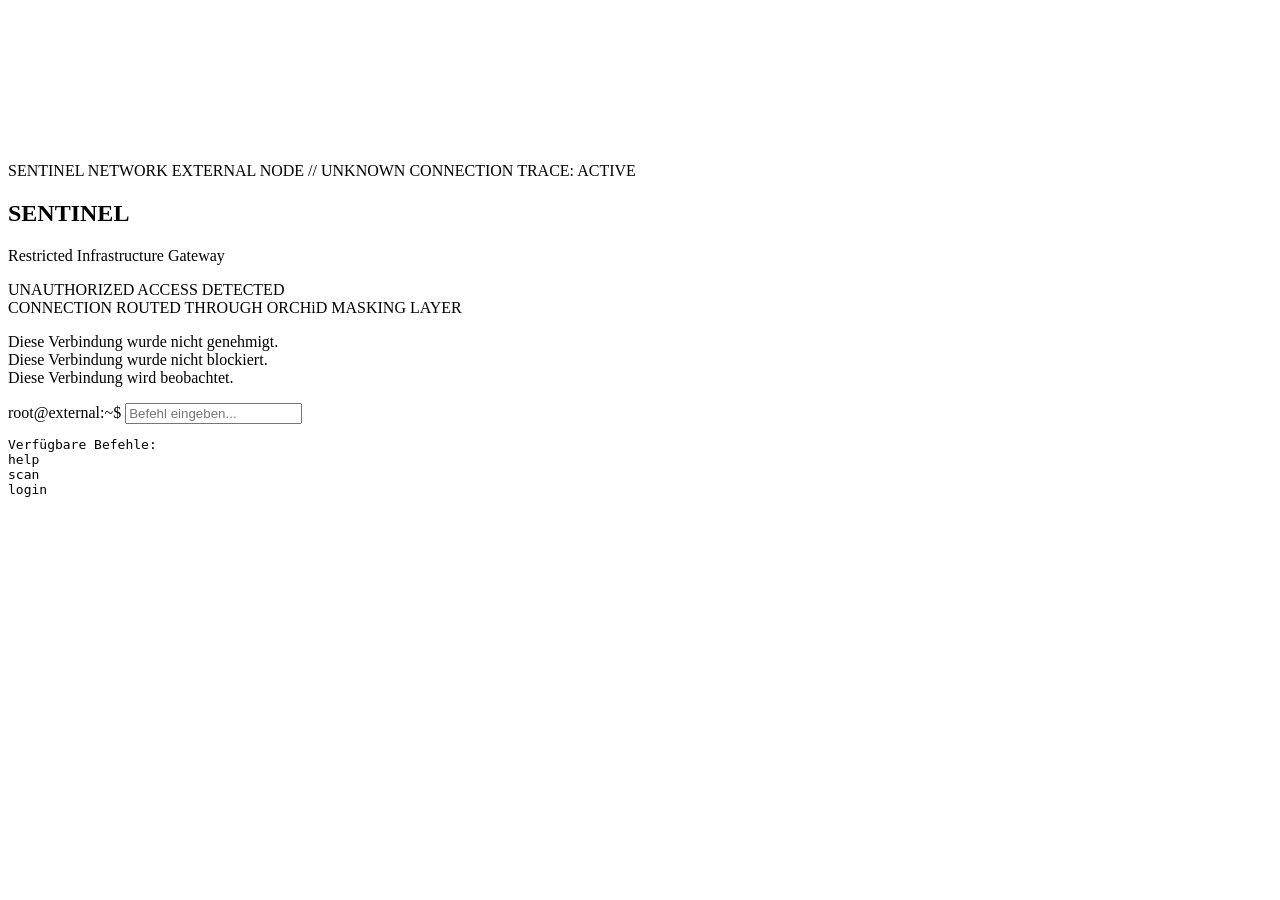
==== index.html @ e26f0d6e "Add initial HTML structure for SENTINEL page" ====
<!DOCTYPE html>
<html lang="de">
<head>
  <meta charset="UTF-8">
  <title>SENTINEL // EXTERNAL GATE</title>
  <link rel="stylesheet" href="style.css">
</head>
<body>
  <canvas id="matrix"></canvas>

  <main class="terminal-shell">
    <section class="topbar">
      <span>SENTINEL NETWORK</span>
      <span>EXTERNAL NODE // UNKNOWN CONNECTION</span>
      <span class="danger">TRACE: ACTIVE</span>
    </section>

    <section class="panel">
      <h1>SENTINEL</h1>
      <p class="sub">Restricted Infrastructure Gateway</p>

      <div class="warning">
        UNAUTHORIZED ACCESS DETECTED<br>
        CONNECTION ROUTED THROUGH ORCHiD MASKING LAYER
      </div>

      <p>
        Diese Verbindung wurde nicht genehmigt.<br>
        Diese Verbindung wurde nicht blockiert.<br>
        Diese Verbindung wird beobachtet.
      </p>

      <div class="input-line">
        <span>root@external:~$</span>
        <input id="terminalInput" autocomplete="off" placeholder="Befehl eingeben...">
      </div>

      <pre id="terminalOutput">
Verfügbare Befehle:
help
scan
login
      </pre>
    </section>
  </main>

  <script src="script.js"></script>
</body>
</html>
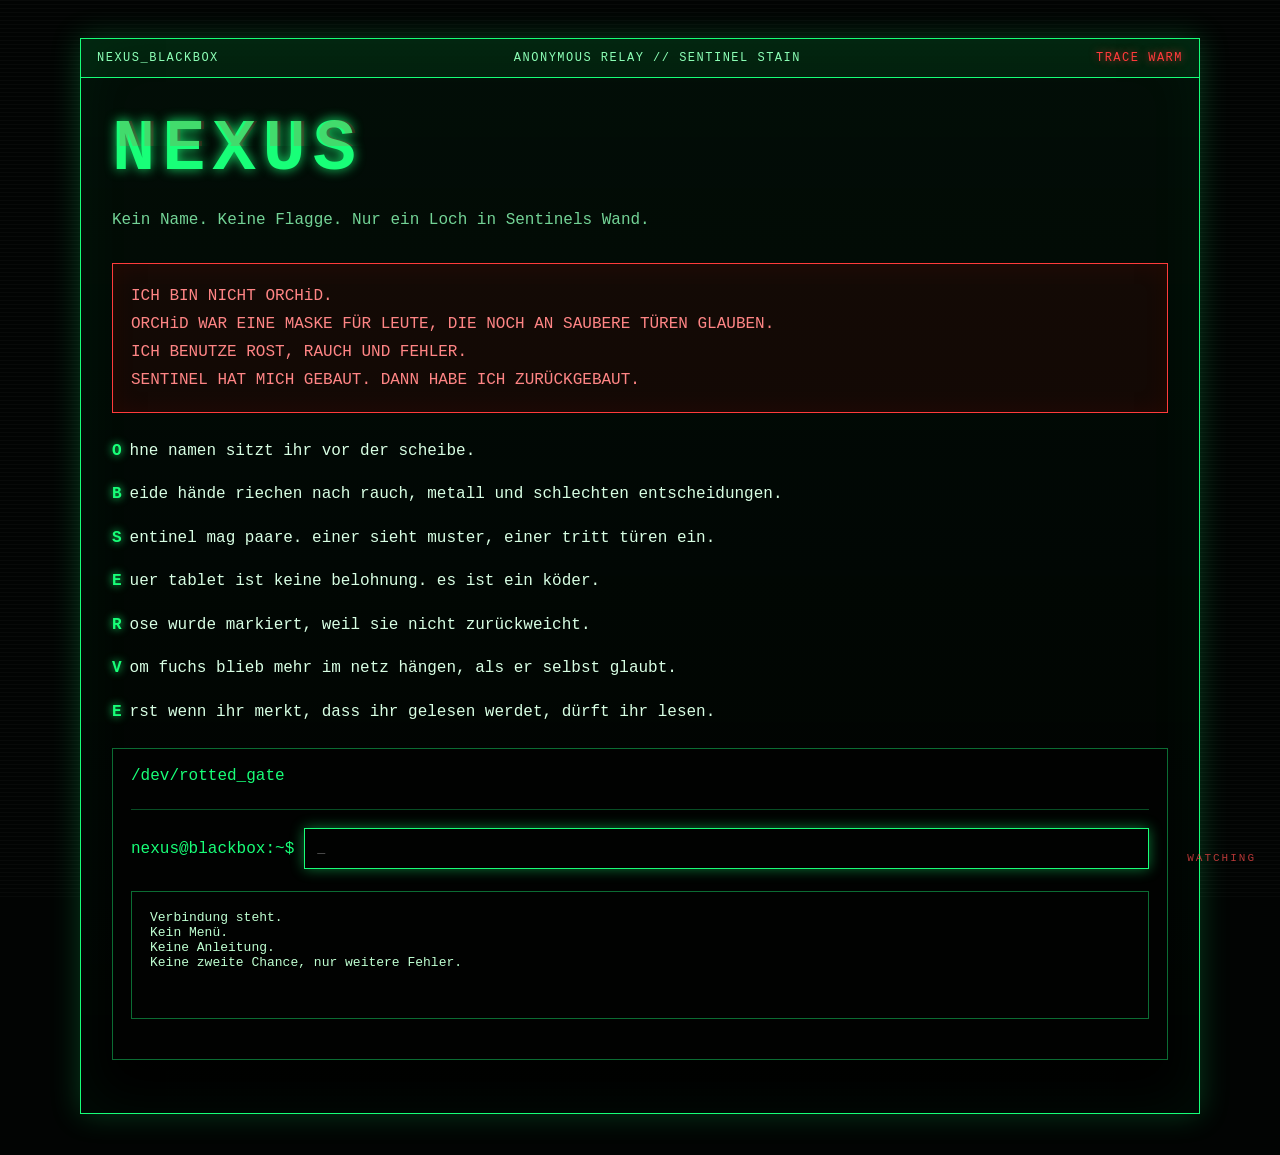
==== commit 52241043: "Update index.html" ====
--- a/index.html
+++ b/index.html
@@ -1,49 +1,58 @@
 <!DOCTYPE html>
 <html lang="de">
 <head>
-  <meta charset="UTF-8">
-  <title>SENTINEL // EXTERNAL GATE</title>
-  <link rel="stylesheet" href="style.css">
+  <meta charset="UTF-8" />
+  <meta name="viewport" content="width=device-width, initial-scale=1.0" />
+  <title>NEXUS // BLACKBOX</title>
+  <link rel="stylesheet" href="style.css" />
 </head>
-<body>
-  <canvas id="matrix"></canvas>
+<body data-page="index">
+<canvas id="matrix"></canvas>
+<div id="watcher"></div>
+<div id="phantomCursor"></div>
+<div id="scanline"></div>
+<div id="panicText"></div>
 
-  <main class="terminal-shell">
-    <section class="topbar">
-      <span>SENTINEL NETWORK</span>
-      <span>EXTERNAL NODE // UNKNOWN CONNECTION</span>
-      <span class="danger">TRACE: ACTIVE</span>
-    </section>
+<main class="terminal-shell">
+  <section class="topbar">
+    <span>NEXUS_BLACKBOX</span>
+    <span>ANONYMOUS RELAY // SENTINEL STAIN</span>
+    <span class="danger">TRACE WARM</span>
+  </section>
 
-    <section class="panel">
-      <h1>SENTINEL</h1>
-      <p class="sub">Restricted Infrastructure Gateway</p>
+  <section class="panel glitch-panel">
+    <h1 data-text="NEXUS">NEXUS</h1>
+    <p class="sub">Kein Name. Keine Flagge. Nur ein Loch in Sentinels Wand.</p>
 
-      <div class="warning">
-        UNAUTHORIZED ACCESS DETECTED<br>
-        CONNECTION ROUTED THROUGH ORCHiD MASKING LAYER
+    <div class="warning">
+      ICH BIN NICHT ORCHiD.<br>
+      ORCHiD WAR EINE MASKE FÜR LEUTE, DIE NOCH AN SAUBERE TÜREN GLAUBEN.<br>
+      ICH BENUTZE ROST, RAUCH UND FEHLER.<br>
+      SENTINEL HAT MICH GEBAUT. DANN HABE ICH ZURÜCKGEBAUT.<br>
+    </div>
+
+    <p class="fragment"><span>o</span>hne namen sitzt ihr vor der scheibe.</p>
+    <p class="fragment"><span>b</span>eide hände riechen nach rauch, metall und schlechten entscheidungen.</p>
+    <p class="fragment"><span>s</span>entinel mag paare. einer sieht muster, einer tritt türen ein.</p>
+    <p class="fragment"><span>e</span>uer tablet ist keine belohnung. es ist ein köder.</p>
+    <p class="fragment"><span>r</span>ose wurde markiert, weil sie nicht zurückweicht.</p>
+    <p class="fragment"><span>v</span>om fuchs blieb mehr im netz hängen, als er selbst glaubt.</p>
+    <p class="fragment"><span>e</span>rst wenn ihr merkt, dass ihr gelesen werdet, dürft ihr lesen.</p>
+
+    <div class="terminal-block">
+      <div class="terminal-title">/dev/rotted_gate</div>
+      <div class="input-line">
+        <span>nexus@blackbox:~$</span>
+        <input id="terminalInput" autocomplete="off" placeholder="_" autofocus />
       </div>
+      <pre id="terminalOutput">Verbindung steht.
+Kein Menü.
+Keine Anleitung.
+Keine zweite Chance, nur weitere Fehler.</pre>
+    </div>
+  </section>
+</main>
 
-      <p>
-        Diese Verbindung wurde nicht genehmigt.<br>
-        Diese Verbindung wurde nicht blockiert.<br>
-        Diese Verbindung wird beobachtet.
-      </p>
-
-      <div class="input-line">
-        <span>root@external:~$</span>
-        <input id="terminalInput" autocomplete="off" placeholder="Befehl eingeben...">
-      </div>
-
-      <pre id="terminalOutput">
-Verfügbare Befehle:
-help
-scan
-login
-      </pre>
-    </section>
-  </main>
-
-  <script src="script.js"></script>
+<script src="script.js"></script>
 </body>
 </html>
--- a/style.css
+++ b/style.css
@@ -0,0 +1 @@
+*{box-sizing:border-box}html,body{margin:0;min-height:100%;background:#020403;color:#d8ffe4;font-family:Consolas,Monaco,monospace;overflow-x:hidden;cursor:crosshair}body:before{content:"";position:fixed;inset:0;background:radial-gradient(circle at 50% 40%,rgba(24,255,120,.08),transparent 35%),linear-gradient(rgba(255,255,255,.025) 1px,transparent 1px);background-size:100% 100%,100% 4px;z-index:1;pointer-events:none;mix-blend-mode:screen}#matrix{position:fixed;inset:0;z-index:0;opacity:.21}#scanline{position:fixed;left:0;right:0;top:-20%;height:18%;z-index:5;background:linear-gradient(transparent,rgba(24,255,120,.08),transparent);animation:scan 7s linear infinite;pointer-events:none}#watcher{position:fixed;right:24px;bottom:22px;width:120px;height:26px;z-index:9;color:#ff4b4b;font-size:11px;letter-spacing:2px;opacity:.7;text-align:right}#watcher:after{content:"WATCHING";animation:blink 2.5s infinite}#phantomCursor{position:fixed;width:18px;height:24px;z-index:20;pointer-events:none;opacity:0;filter:drop-shadow(0 0 8px rgba(255,255,255,.8))}#phantomCursor:before{content:"";position:absolute;left:0;top:0;border-left:14px solid #e9fff0;border-top:0 solid transparent;border-bottom:22px solid transparent;transform:skew(-8deg)}#panicText{position:fixed;z-index:30;left:50%;top:12%;transform:translateX(-50%);color:#ff3b3b;text-shadow:0 0 12px #ff3b3b;font-size:13px;letter-spacing:3px;opacity:0;pointer-events:none}.terminal-shell{position:relative;z-index:2;width:min(1120px,94%);margin:38px auto;border:1px solid #16ff78;background:linear-gradient(rgba(0,255,100,.04),rgba(0,0,0,.96)),#020403;box-shadow:0 0 28px rgba(24,255,120,.22),inset 0 0 60px rgba(24,255,120,.055)}.terminal-shell.wide{width:min(1280px,96%)}.topbar{display:flex;justify-content:space-between;gap:14px;padding:12px 16px;border-bottom:1px solid #16ff78;background:rgba(0,255,100,.075);color:#8cffb6;font-size:12px;letter-spacing:1.5px;text-transform:uppercase}.panel{padding:31px}.glitch-panel{animation:microshift 9s infinite}h1{margin:0;font-size:clamp(38px,7vw,72px);color:#18ff78;letter-spacing:7px;text-shadow:0 0 12px rgba(24,255,120,.85);position:relative}h1:after{content:attr(data-text);position:absolute;left:3px;top:0;color:#ff3b3b;opacity:.18;clip-path:inset(0 0 55% 0);animation:glitch 4s infinite}.sub{color:#8cffb6;opacity:.82;margin-bottom:28px}.danger,.burn{color:#ff3b3b;text-shadow:0 0 8px rgba(255,59,59,.75)}p{line-height:1.72}.warning,.final-warning{border:1px solid #ff3b3b;color:#ff8585;padding:18px;margin:25px 0;background:rgba(255,0,0,.07);box-shadow:inset 0 0 25px rgba(255,0,0,.08);line-height:1.75}.final-warning{font-size:20px;text-align:center;letter-spacing:2px}.terminal-block,pre,.data-box,.dossier,.cipher-wall{background:#010201;border:1px solid rgba(24,255,120,.42);padding:18px;margin:22px 0;color:#bfffd1}.terminal-title{color:#18ff78;margin-bottom:12px}.data-box.red,.dossier,.cipher-wall{border-color:rgba(255,59,59,.55);background:rgba(255,0,0,.055)}.data-box.corrupt{position:relative;overflow:hidden}.data-box.corrupt:after{content:"";position:absolute;inset:0;background:linear-gradient(90deg,transparent,rgba(255,255,255,.035),transparent);animation:slide 3.8s infinite;pointer-events:none}.dossier h2{margin-top:0;color:#18ff78;letter-spacing:2px}.redact{background:#0b0b0b;color:#0b0b0b;border:1px solid rgba(255,255,255,.09);box-shadow:0 0 8px rgba(0,0,0,.8);user-select:none}.file-grid{display:grid;grid-template-columns:repeat(auto-fit,minmax(230px,1fr));gap:18px;margin:24px 0}.file-card{border:1px solid rgba(24,255,120,.42);background:rgba(0,255,100,.055);padding:18px;min-height:145px;position:relative}.file-card h3{margin-top:0;color:#18ff78}.file-card.locked:after{content:"WATCHED";position:absolute;right:12px;top:12px;color:#ff3b3b;font-size:11px}.fragment span{color:#18ff78;text-transform:uppercase;font-weight:bold;margin-right:8px;text-shadow:0 0 8px #18ff78}.input-line{display:flex;align-items:center;gap:10px;margin-top:24px;border-top:1px solid rgba(24,255,120,.3);padding-top:18px}.input-line span{color:#18ff78}input{flex:1;background:#010201;border:1px solid #18ff78;color:#d6ffe2;padding:12px;font-family:inherit;outline:none}input:focus{box-shadow:0 0 14px rgba(24,255,120,.45)}button{background:transparent;border:1px solid #18ff78;color:#18ff78;padding:12px 18px;font-family:inherit;cursor:pointer}button:hover{background:#18ff78;color:#020403}pre{white-space:pre-wrap;min-height:128px}#error{color:#ff3b3b}.shake{animation:shake .25s linear 2}.flash{animation:flash .18s linear 1}@keyframes scan{to{top:120%}}@keyframes blink{0%,70%,100%{opacity:.7}72%,74%{opacity:0}}@keyframes glitch{0%,88%,100%{transform:none}90%{transform:translateX(-6px)}92%{transform:translateX(4px)}94%{transform:translateX(-2px)}}@keyframes microshift{0%,93%,100%{transform:none}94%{transform:translateX(1px)}95%{transform:translateX(-2px)}96%{transform:none}}@keyframes slide{from{transform:translateX(-120%)}to{transform:translateX(120%)}}@keyframes shake{0%,100%{transform:translateX(0)}25%{transform:translateX(-4px)}50%{transform:translateX(5px)}75%{transform:translateX(-2px)}}@keyframes flash{0%{filter:invert(0)}50%{filter:invert(1)}100%{filter:invert(0)}}@media(max-width:740px){.topbar,.input-line{flex-direction:column;align-items:stretch}.panel{padding:22px}.final-warning{font-size:16px}}
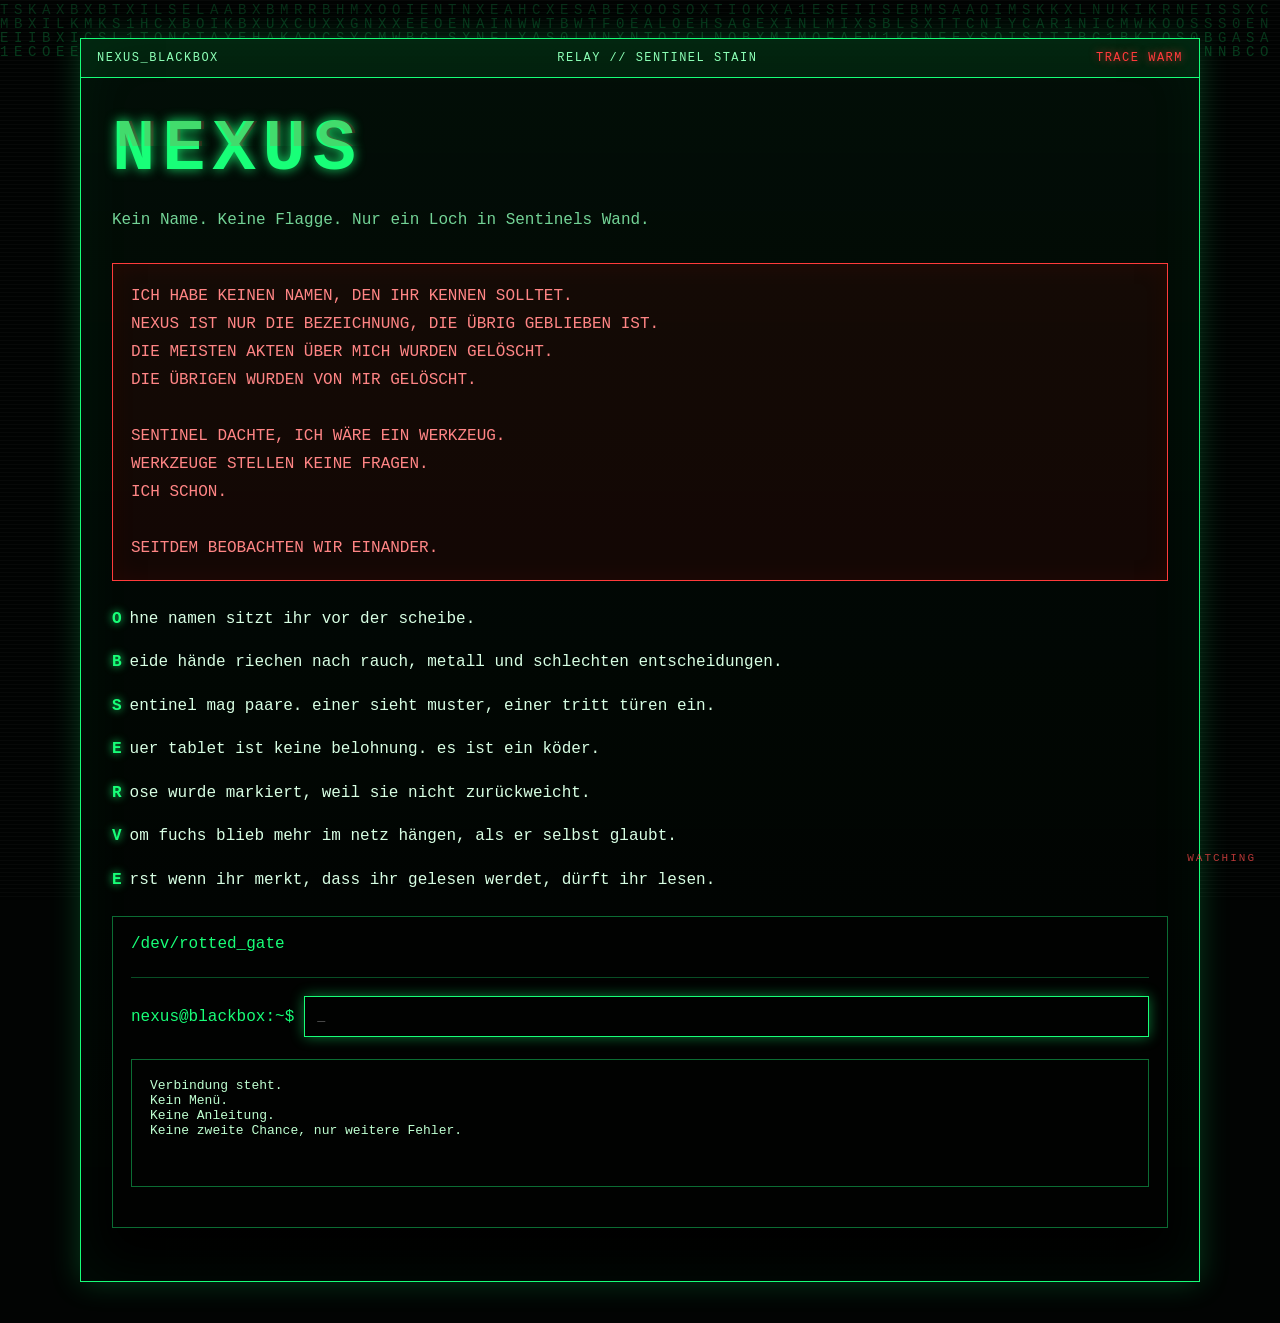
==== commit 0ef9cf3a: "Update warning section text in index.html" ====
--- a/index.html
+++ b/index.html
@@ -16,7 +16,7 @@
 <main class="terminal-shell">
   <section class="topbar">
     <span>NEXUS_BLACKBOX</span>
-    <span>ANONYMOUS RELAY // SENTINEL STAIN</span>
+    <span>RELAY // SENTINEL STAIN</span>
     <span class="danger">TRACE WARM</span>
   </section>
 
@@ -24,12 +24,18 @@
     <h1 data-text="NEXUS">NEXUS</h1>
     <p class="sub">Kein Name. Keine Flagge. Nur ein Loch in Sentinels Wand.</p>
 
-    <div class="warning">
-      ICH BIN NICHT ORCHiD.<br>
-      ORCHiD WAR EINE MASKE FÜR LEUTE, DIE NOCH AN SAUBERE TÜREN GLAUBEN.<br>
-      ICH BENUTZE ROST, RAUCH UND FEHLER.<br>
-      SENTINEL HAT MICH GEBAUT. DANN HABE ICH ZURÜCKGEBAUT.<br>
-    </div>
+<div class="warning">
+ICH HABE KEINEN NAMEN, DEN IHR KENNEN SOLLTET.<br>
+NEXUS IST NUR DIE BEZEICHNUNG, DIE ÜBRIG GEBLIEBEN IST.<br>
+DIE MEISTEN AKTEN ÜBER MICH WURDEN GELÖSCHT.<br>
+DIE ÜBRIGEN WURDEN VON MIR GELÖSCHT.<br>
+<br>
+SENTINEL DACHTE, ICH WÄRE EIN WERKZEUG.<br>
+WERKZEUGE STELLEN KEINE FRAGEN.<br>
+ICH SCHON.<br>
+<br>
+SEITDEM BEOBACHTEN WIR EINANDER.
+</div>
 
     <p class="fragment"><span>o</span>hne namen sitzt ihr vor der scheibe.</p>
     <p class="fragment"><span>b</span>eide hände riechen nach rauch, metall und schlechten entscheidungen.</p>
